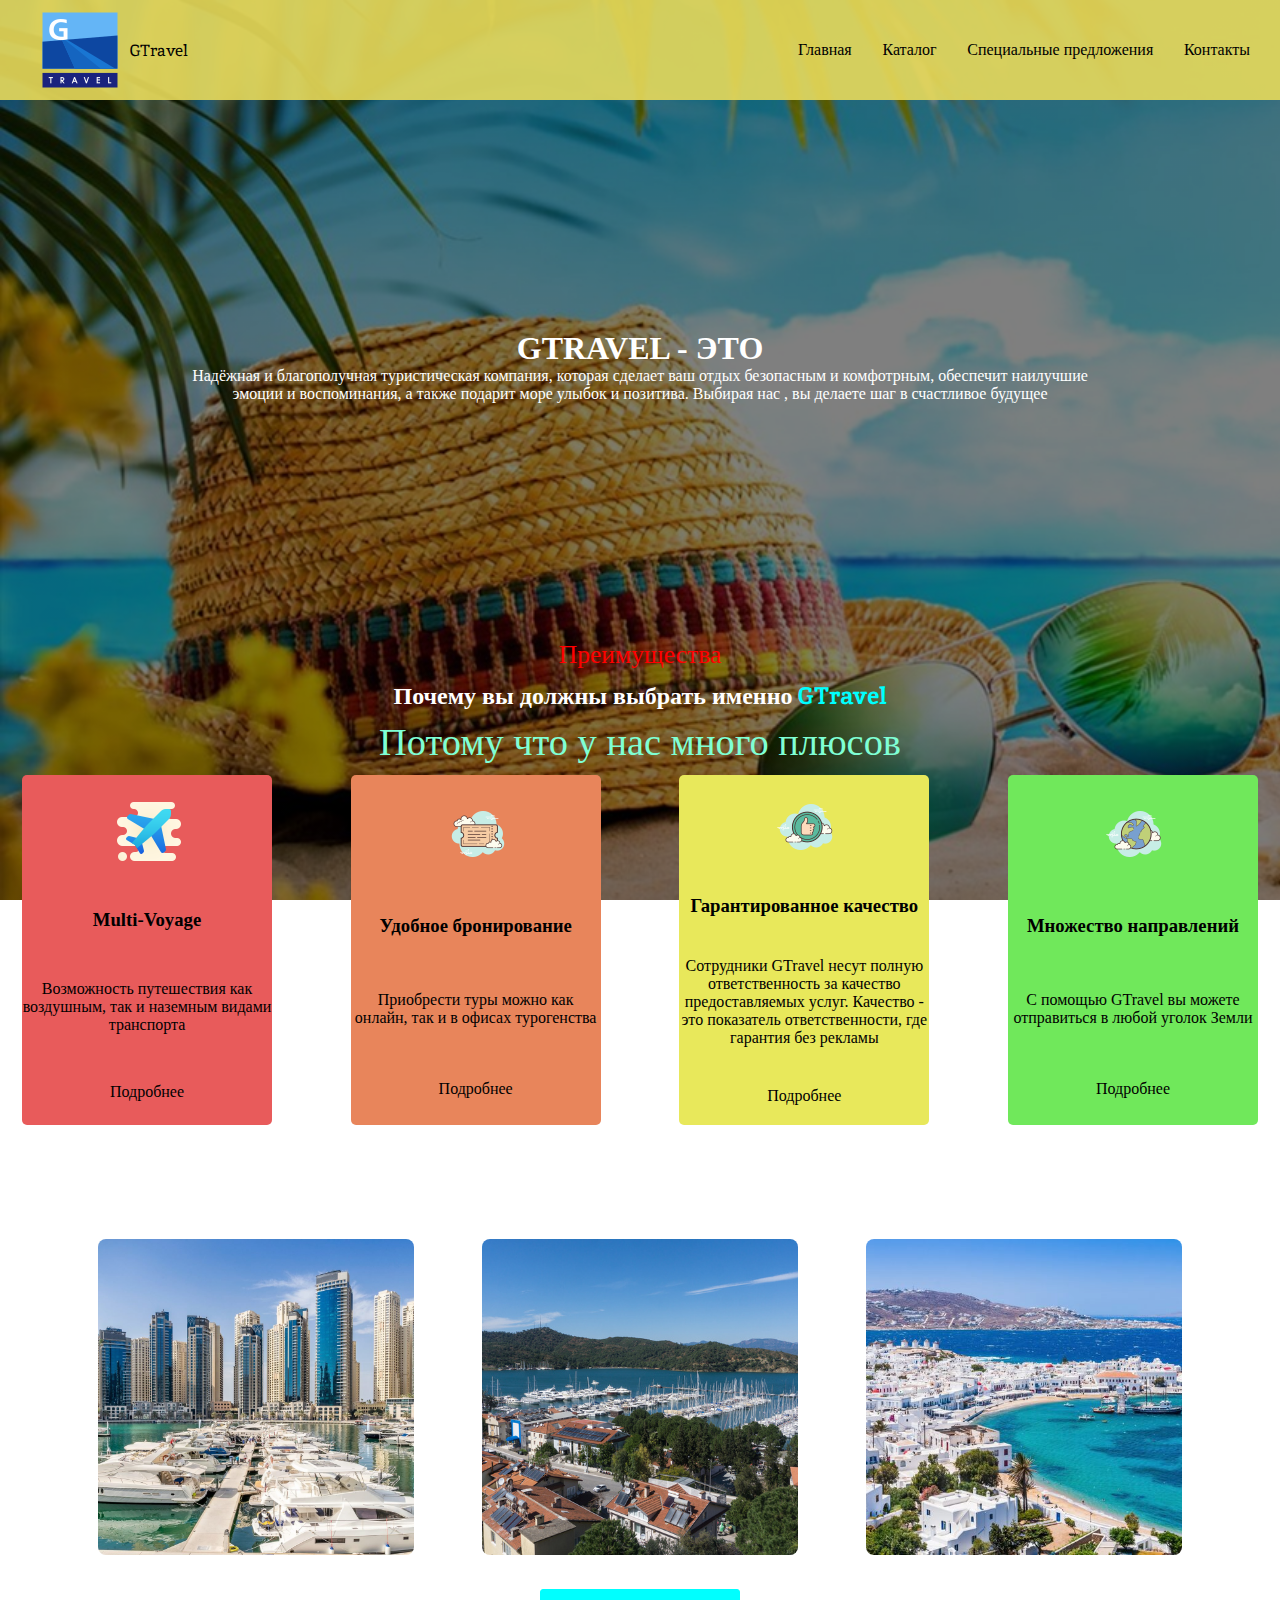
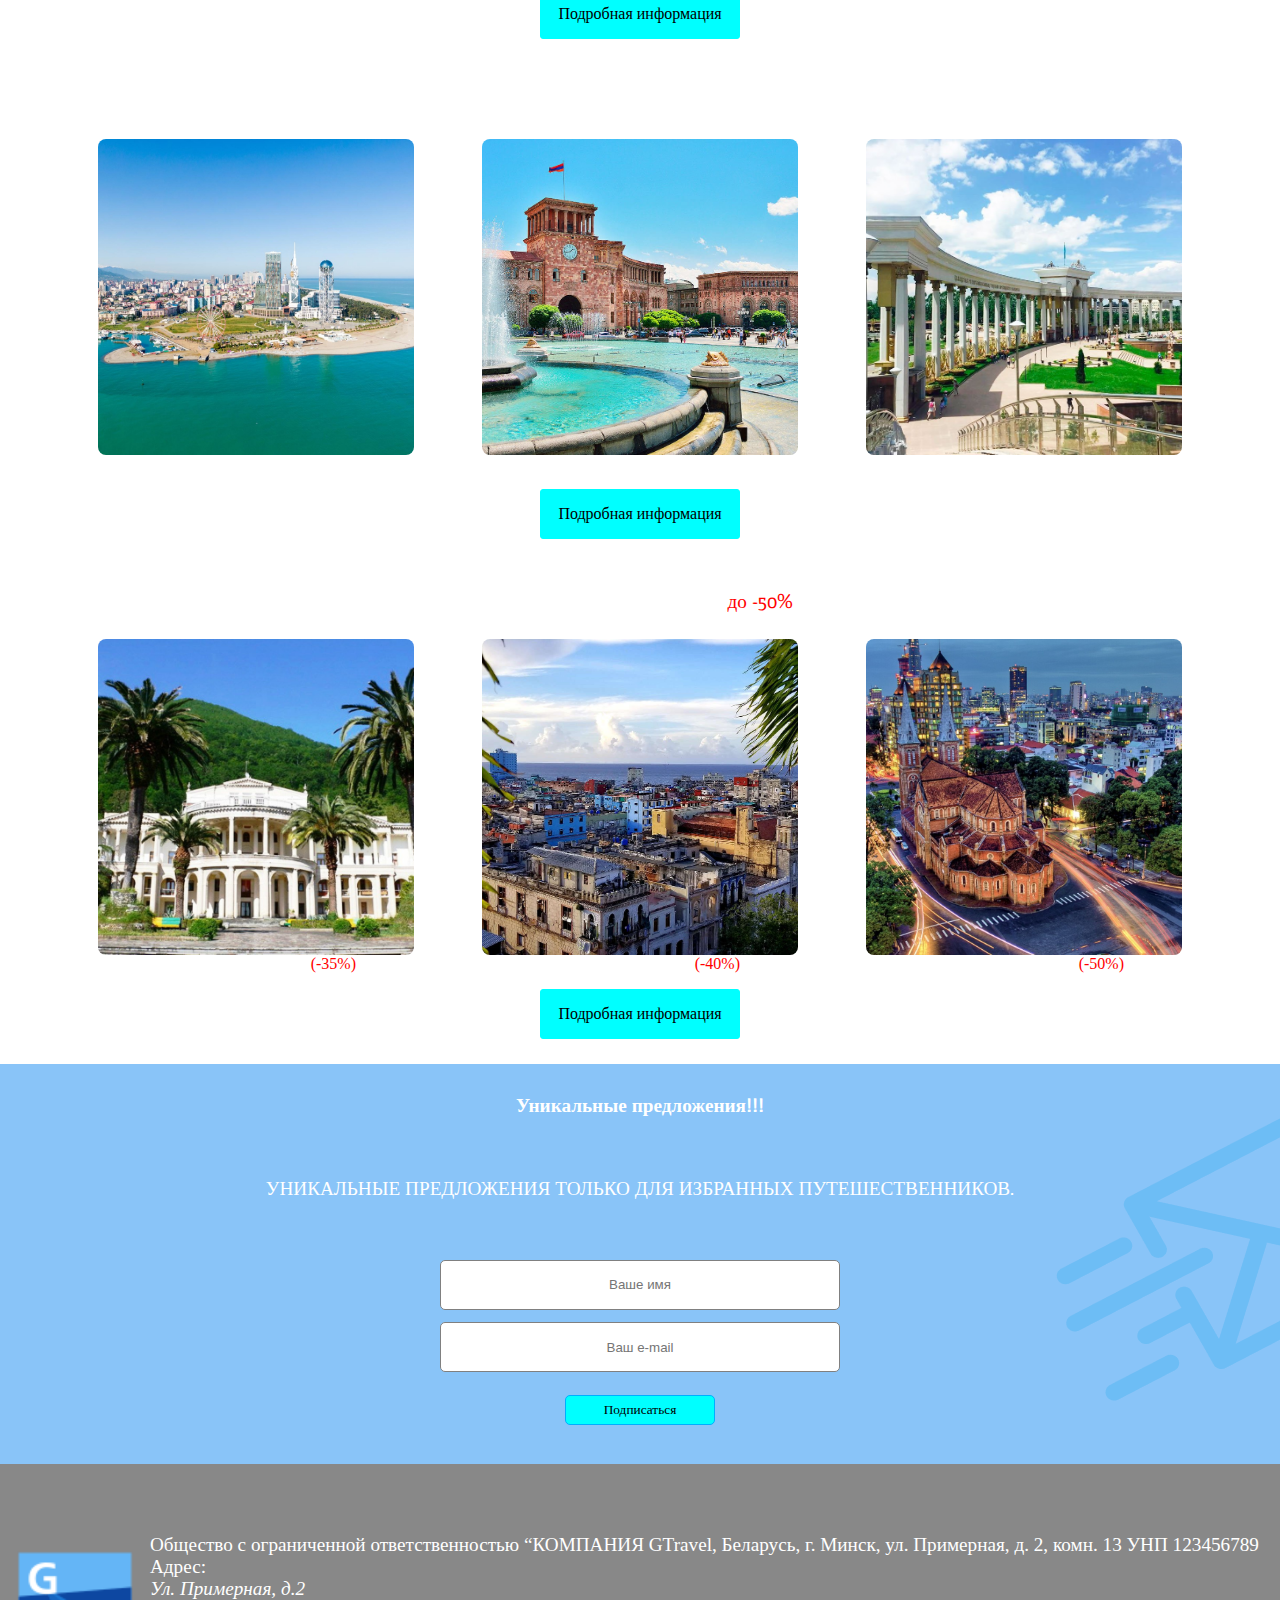
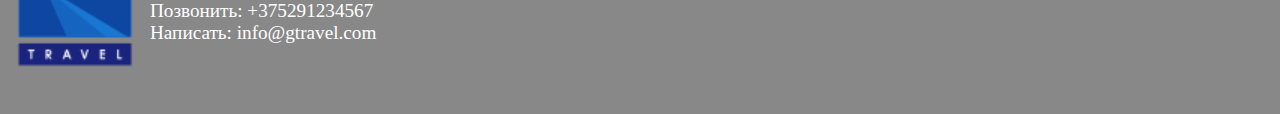
==== index.html @ 3fe6cd39 "fix 1.1" ====
<!DOCTYPE html>
<html lang="en">
<head>
    <meta charset="UTF-8">
    <meta name="viewport" content="width=device-width, initial-scale=1.0">
    <title>Курсовая работа</title>
    <link rel="stylesheet" href="style.css">
    <link rel="shortcut icon" href="img/icons8-gtravel-100.ico" type="image/x-icon">
</head>
<body>
    <header class="header">
        <div class="header_container">
            <div class="header_logo">
                <img src="img/icons8-gtravel-100.ico" alt="logo">
                <span>GTravel</span>
            </div>
            <nav class="header_menu">
                <ul class="header_menu_list">
                    <li class="header_menu_item"><a href="#welcome" class="header_menu_link">Главная</a></li>
                    <li class="header_menu_item"><a href="#limit" class="header_menu_link">Каталог</a></li>
                    <li class="header_menu_item"><a href="#half_limit" class="header_menu_link">Специальные предложения</a></li>
                    <li class="header_menu_item"><a href="#footer" class="header_menu_link">Контакты</a></li>
                </ul>
            </nav>
        </div>
    </header>

    <main class="main">
       <div class="welcome" id="welcome">
            <div class="welcome_c">
                <h1>GTravel - это </h1>
                <p align="center">Надёжная и благополучная туристическая компания, которая сделает ваш отдых безопасным и комфотрным, обеспечит наилучшие эмоции и воспоминания, а также подарит море улыбок и позитива. Выбирая нас , вы делаете шаг в счастливое будущее</p>
            </div>
        </div>

        <div class="advantage">
        <div class="adv_c">
          <div class="adv_text">

            <p class="p1">Преимущества</p>

          <h2 class="h2_section-title">
            Почему вы должны выбрать именно <span class="span_1">GTravel</span>
          </h2>

          <p class="p2">
            Потому что у нас много плюсов
          </p>
        </div>
         
          <div class="ul">
             
              <div class="adv_card1">
                    <div class="card-icon">
                       <img src="img/icons8-plane-64.ico" alt="">
                      </div>
      
                      <h3 class="h3">
                        <a href="#" class="card-title">Multi-Voyage</a>
                      </h3>
      
                      <p class="card-text">
                        Возможность путешествия как воздушным, так и наземным видами транспорта
                      </p>
      
                      <span class="card-badge">Подробнее</span>
                </div>

            

             
                <div class="adv_card2">
                    <div class="card-icon">
                        <img src="img/icons8-ticket-64.ico" alt="logo">
                       </div>
       
                       <h3 class="h3">
                         <a href="#" class="card-title">Удобное бронирование</a>
                       </h3>
       
                       <p class="card-text">
                         Приобрести туры можно как онлайн, так и в офисах турогенства
                       </p>
       
                       <span class="card-badge">Подробнее</span>
                </div>

              

            
                <div class="adv_card3">
                    <div class="card-icon">
                        <img src="img/icons8-good-quality-64.ico" alt="">
                       </div>
       
                       <h3 class="h3">
                         <a href="#" class="card-title">Гарантированное качество</a>
                       </h3>
       
                       <p class="card-text">
                        Сотрудники GTravel несут полную ответственность за качество предоставляемых услуг.
                        Качество - это показатель ответственности, где гарантия без рекламы
                       </p>
       
                       <span class="card-badge">Подробнее</span>
                </div>

            

            
                <div class="adv_card4">
                    <div class="card-icon">
                        <img src="img/icons8-earth-64.ico" alt="">
                       </div>
       
                       <h3 class="h3">
                         <a href="#" class="card-title">Множество направлений</a>
                       </h3>
       
                       <p class="card-text">
                         С помощью GTravel вы можете отправиться в любой уголок Земли
                       </p>
       
                       <span class="card-badge">Подробнее</span>
                </div>
        </div>
        </div>
      </div>
      <div class="limit" id="limit">
        <div class="limit_c">
          <div class="limit_title">Выгодные предложения для отдыха</div>
          <div class="limit_line"></div>
          <div class="limit_offers">
            <div class="offer">
              <div class="offer_c">
                 <img src="sliderimg/Dubai.jpg" alt="" class="offer_img">
                 </div>
                 <div class="offer_content">
                  <h3>Дубай</h3>
                  <p>от 2 000 Br</p>
              </div>
            </div>
            <div class="offer">
              <div class="offer_c">
                 <img src="sliderimg/Turkey.jpg" alt="" class="offer_img">
                 </div>
                 <div class="offer_content">
                  <h3>Турция</h3>
                  <p>от 1 000 Br</p>
              </div>
            </div>
            <div class="offer">
              <div class="offer_c">
                 <img src="sliderimg/Grece.jpg" alt="" class="offer_img">
                 </div>
                 <div class="offer_content">
                  <h3>Греция</h3>
                  <p>от 1 500 Br</p>
              </div>
            </div>
          </div>
          <div class="limit_button">Подробная информация</div>
        </div>
      </div>

      <div class="bus">
        <div class="bus_c">
          <div class="bus_title">Автобусные туры в города</div>
          <div class="bus_line"></div>
          <div class="bus_offers">
            <div class="offer_b">
              <div class="offer_b_c">
                 <img src="bus/Грузия.jpg" alt="" class="offer_img">
                 </div>
                 <div class="offer_b_content">
                  <h3>Батуми</h3>
                  <p>от 1 200 Br</p>
              </div>
            </div>
            <div class="offer_b">
              <div class="offer_b_c">
                 <img src="bus/Армения.jpg" alt="" class="offer_img">
                 </div>
                 <div class="offer_b_content">
                  <h3>Ереван</h3>
                  <p>от 1 300 Br</p>
              </div>
            </div>
            <div class="offer_b">
              <div class="offer_b_c">
                 <img src="bus/Казахстан.jpg" alt="" class="offer_img">
                 </div>
                 <div class="offer_b_content">
                  <h3>Алма-Ата</h3>
                  <p>от 1 500 Br</p>
              </div>
            </div>
            
          </div>
          <div class="bus_button">Подробная информация</div>
        </div>
      </div>
      <div class="limit" id="half_limit">
        <div class="limit_c">
          <div class="limit_title">Специальные предложения по выгодной цене <span class="skidka">до -50% </span>(с 12.02 по 12.03)</div>
          <div class="limit_line"></div>
          <div class="limit_offers">
            <div class="offer">
              <div class="offer_c">
                 <img src="img/Абхазия.jpg" alt="" class="offer_img">
                 </div>
                 <div class="offer_content">
                  <h3>Абхазия</h3>
                  <p>от 1700 Br <span class="skidka">(-35%)</span></p>
              </div>
            </div>
            <div class="offer">
              <div class="offer_c">
                 <img src="img/Куба.jpg" alt="" class="offer_img">
                 </div>
                 <div class="offer_content">
                  <h3>Куба</h3>
                  <p>от 1380 Br <span class="skidka">(-40%)</span></p>
              </div>
            </div>
            <div class="offer">
              <div class="offer_c">
                 <img src="img/vietnam-1_2.jpg" alt="" class="offer_img">
                 </div>
                 <div class="offer_content">
                  <h3>Вьетнам</h3>
                  <p>от 1 500 Br <span class="skidka">(-50%)</span></p>
              </div>
            </div>
          </div>
          <div class="limit_button">Подробная информация</div>
        </div>
      </div>

      <div class="sub">
        <div class="sub_c">
          <h3 class="sub_text">Уникальные предложения!!!</h3>
          <p class="sub_text">УНИКАЛЬНЫЕ ПРЕДЛОЖЕНИЯ ТОЛЬКО ДЛЯ ИЗБРАННЫХ ПУТЕШЕСТВЕННИКОВ.</p>
          <div class="sub_badge">
            <input type="text" class="sub_name" placeholder="Ваше имя">
            <input type="email" class="sub_email" placeholder="Ваш e-mail" required class="input-field">
            <input type="submit" value="Подписаться" class="sub_submit">
          </div>
        </div>
      </div>    
    </main>
    <footer class="footer" id="footer">
      <div class="footer_c">
        <div class="footer_br">
           <div class="footer_logo">
          <a href="" class="logo">
            <img src="img/icons8-gtravel-100.ico" width="150" height="150" alt="GTravel logo">
          </a>
        </div>
           <div class="footer_text">
          <p class="footer_br_text">
            Oбщество с ограниченной ответственностью “КОМПАНИЯ GTravel, Беларусь, г. Минск, ул. Примерная, д. 2, комн. 13 УНП 123456789
          </p>

          <div class="wrapper">
            <span class="span">Адрес:</span>

            <address class="address">Ул. Примерная, д.2 </address>
          </div>

          <div class="wrapper">
            <span class="span">Позвонить:</span>

            <a href="tel:+375291234567" class="footer_link">+375291234567</a>
          </div>

          <div class="wrapper">
            <span class="span">Написать:</span>

            <a href="mailto:info@gtravel.com" class="footer_link">info@gtravel.com</a>
          </div>
        </div>

        </div>
    
      </div>
    
    </footer>
    <script src="script.js"></script>
</body>
</html>
---- style.css ----
@import url('https://fonts.googleapis.com/css2?family=Inika&display=swap');
@import url('https://fonts.googleapis.com/css2?family=Inter:wght@400;700&display=swap');

* {
    margin: 0;
    padding: 0;
    box-sizing: border-box;
}

body {
    width: 100vw;
    height: 100vh;
    overflow-x: hidden;
    background: linear-gradient(rgb(0,0,0,0.5), rgba(0, 0, 0, 0.5)) ,url(img/770LHl6UQCQ.jpg);
    background-size: cover;
    background-repeat: no-repeat;
    background-attachment: fixed;
}

.header {
    width: 100%;
    height: 100px;
    background-color: rgb(232, 218, 91, 0.9);
    display: flex;
    align-items: center;
    justify-content: center;
}

.header_container {
    width: 1220px;
    height: 50px;
    display: flex;
    align-items: center;
    justify-content: space-between;
}

.header_logo {
    height: 50px;
    font-family: 'Inika', serif;
    font-weight: 400;
    font-size: 16px;
    display: flex;
    align-items: center;
}

li {
    list-style: none;
}

a {
    text-decoration: none;
    color: #000000;
}

.header_menu_list {
    width: 452px;
    height: 50px;
    display: flex;
    align-items: center;
    justify-content: space-between;
    font-family: 'Inika', serif;
    font-weight: 400;
    font-size: 16px;
    line-height: 50px;
}

.header_menu_link:hover {
    color: gray;
}
.welcome{
    width: 100%;
    height: 532px;
    display: flex;
    align-items: center;
    justify-content: center;
    background-size: cover;
}
.welcome_c{
    width: 900px;
    height: 532px;
    color: white;
    display: flex;
    flex-direction: column;
    align-items: center;
    justify-content: center;
}
.welcome_c h1{
    text-transform: uppercase;
}
.advantage{
    width: 100%;
    height: 700px;
    width: 100%;
    height: 532px;
}
.adv_c{
    width: 100%;
    height: 500px;
    display: flex;
    flex-direction: column;
    align-items: center;
    justify-content: space-between;
}
.adv_text{
    width: 100%;
    height: 300px;
    display: flex;
    flex-direction: column;
    align-items: center;
    justify-content: space-around;
}
.h2_section-title{
    color: #ffffff;
    font-family: 'Inika', serif;
}
.p1{
    font-size: 2vw;
    color: red;
    font-family: 'Inika', serif;
}
.span_1{
    color:aqua
}
.p2{
    color: aquamarine;
    font-size: 3vw;
}
.adv_card1{
    width: 250px;
    height: 350px;
    text-align: center;
    border-radius: 5px;
    background-color: rgb(232, 91, 91);
    display: flex;
    justify-content: space-around;
    align-items: center;
    flex-direction: column;
}
.adv_card2{
    width: 250px;
    height: 350px;
    text-align: center;
    border-radius: 5px;
    background-color: rgb(232, 133, 91);
    display: flex;
    justify-content: space-around;
    align-items: center;
    flex-direction: column;
}
.adv_card3{
    width: 250px;
    height: 350px;
    text-align: center;
    border-radius: 5px;
    background-color: rgb(232, 232, 91);
    display: flex;
    justify-content: space-around;
    align-items: center;
    flex-direction: column;
}
.adv_card4{
    width: 250px;
    height: 350px;
    text-align: center;
    border-radius: 5px;
    background-color: rgb(112, 232, 91);
    display: flex;
    justify-content: space-around;
    align-items: center;
    flex-direction: column;
}
.card-title{
    color: black;
}
.ul {
    width: 1236px;
    height: 800px;
    display: flex;
    flex-wrap: wrap;
    align-items: center;
    justify-content: space-between;
}
.card-icon{
    width: 60px;
    height: 60px;
}
.card-badge:hover {
    color: rgb(255, 0, 0);
    cursor: pointer;
}
.limit{
    width: 100%;
    height: 500px;
    display: flex;
    align-items: center;
    justify-content: center;
}
.limit_c{
    width: 90%;
    height: 90%;
    display: flex;
    flex-direction: column;
    align-items: center;
    justify-content: space-between;
}
.limit_title{
    color: white;
    font-family: 'Inika', serif;
    font-size: larger;
}
.limit_line{
    width: 45px;
    height: 3px;
    background-color: white;
    border: 1px solid white;
}
.limit_offers{
    width: 100%;
    height: 350px;
    display: flex;
    flex-direction: row;
    align-items: center;
    justify-content: space-around;
}
.offer{
    width: 330px;
    height: 350px;
    display: flex;
    flex-direction: column;
    align-items: center;
    justify-content: center;
}
.offer_c{
    width: 316px;
    height: 316px;
    border-radius: 8px;
    overflow: hidden;
}
.offer_img{
    width: 100%;
    height: 100%;
    object-fit: cover;
    
    
}
.offer_content{
    width: 200px;
    height: 20px;
    display: flex;
    flex-direction: row;
    justify-content: space-between;
    color: white;
}
.limit_button{
    width: 200px;
    height: 50px;
    border-radius: 3px;
    background-color: aqua;
    border: 1px solid aqua;
    color: black;
    display: flex;
    align-items: center;
    justify-content: center;
    transition:  0.3s ease-in-out;
}
.limit_button:hover{
    cursor: pointer;
}
.limit_button:active{
    cursor: pointer;
    scale: 0.9;
    background-color: blue;
    border: 1px solid blue;
    color: white;
}


.bus{
    width: 100%;
    height: 500px;
    display: flex;
    align-items: center;
    justify-content: center;
}
.bus_c{
    width: 90%;
    height: 90%;
    display: flex;
    flex-direction: column;
    align-items: center;
    justify-content: space-between;
}
.bus_title{
    color: white;
    font-family: 'Inika', serif;
    font-size: larger;
}
.bus_line{
    width: 45px;
    height: 3px;
    background-color: white;
    border: 1px solid white;
}
.bus_offers{
    width: 100%;
    height: 350px;
    display: flex;
    flex-direction: row;
    align-items: center;
    justify-content: space-around;
}
.offer_b{
    width: 330px;
    height: 350px;
    display: flex;
    flex-direction: column;
    align-items: center;
    justify-content: center;
}
.offer_b_c{
    width: 316px;
    height: 316px;
    border-radius: 8px;
    overflow: hidden;
}
.offer_b_img{
    width: 100%;
    height: 100%;
    object-fit: cover;
    
    
}
.offer_b_content{
    width: 200px;
    height: 20px;
    display: flex;
    flex-direction: row;
    justify-content: space-between;
    color: white;
}
.bus_button{
    width: 200px;
    height: 50px;
    border-radius: 3px;
    background-color: aqua;
    border: 1px solid aqua;
    color: black;
    display: flex;
    align-items: center;
    justify-content: center;
    transition:  0.3s ease-in-out;
}
.bus_button:hover{
    cursor: pointer;
}
.bus_button:active{
    cursor: pointer;
    scale: 0.9;
    background-color: blue;
    border: 1px solid blue;
    color: white;
}
.skidka{
    color: red;
}


.sub{
    width: 100%;
    height: 400px;
    background: url(img/form-subscribe-bg.png) rgba(19, 137, 241, 0.5) no-repeat;
    background-position: center;
    display: flex;
    align-items: center;
    justify-content: center;
}
.sub_c{
    width: 100%;
    height: 100%;
    display: flex;
    flex-direction: column;
    align-items: center;
    justify-content: space-around;
}
.sub_text{
    color: white;
    font-size: larger;
    font-family:'Inika', serif; ;
}
.sub_badge{
    width: 600px;
    height: 175px;
    display: flex;
    flex-direction: column;
    align-items: center;
    justify-content: space-between;
}
.sub_name, .sub_email{
    width: 400px;
    height: 50px;
    border-radius: 5px;
    border: 1px solid gray;
    text-align: center;
}
.sub_submit{
    margin: 10px;
    width: 150px;
    height: 30px;
    border-radius: 5px;
    border: 1px solid rgb(0, 174, 255);
    background-color: aqua;
    color: black;
    font-family: 'Inika', serif;
    transition: 0.3s ease-in-out;
}
.sub_submit:active{
    cursor: pointer;
    color: white;
    background-color: blue;
    border: 1px solid blue;
    scale: 0.9;
}
.footer{
    width: 100%;
    height: 250px;
    background-color: rgb(18, 17, 17, 0.5);
}
.footer_c{
    width: 100%;
    height: 90%;
    display: flex;
    align-items: end;
    justify-content: space-between;
}
.footer_br{
    display: flex;
    flex-direction: row;
    justify-content: space-between;
    font-size: larger;
}
.footer_br_text, .wrapper, .span, .footer_link{
    color: white;
}
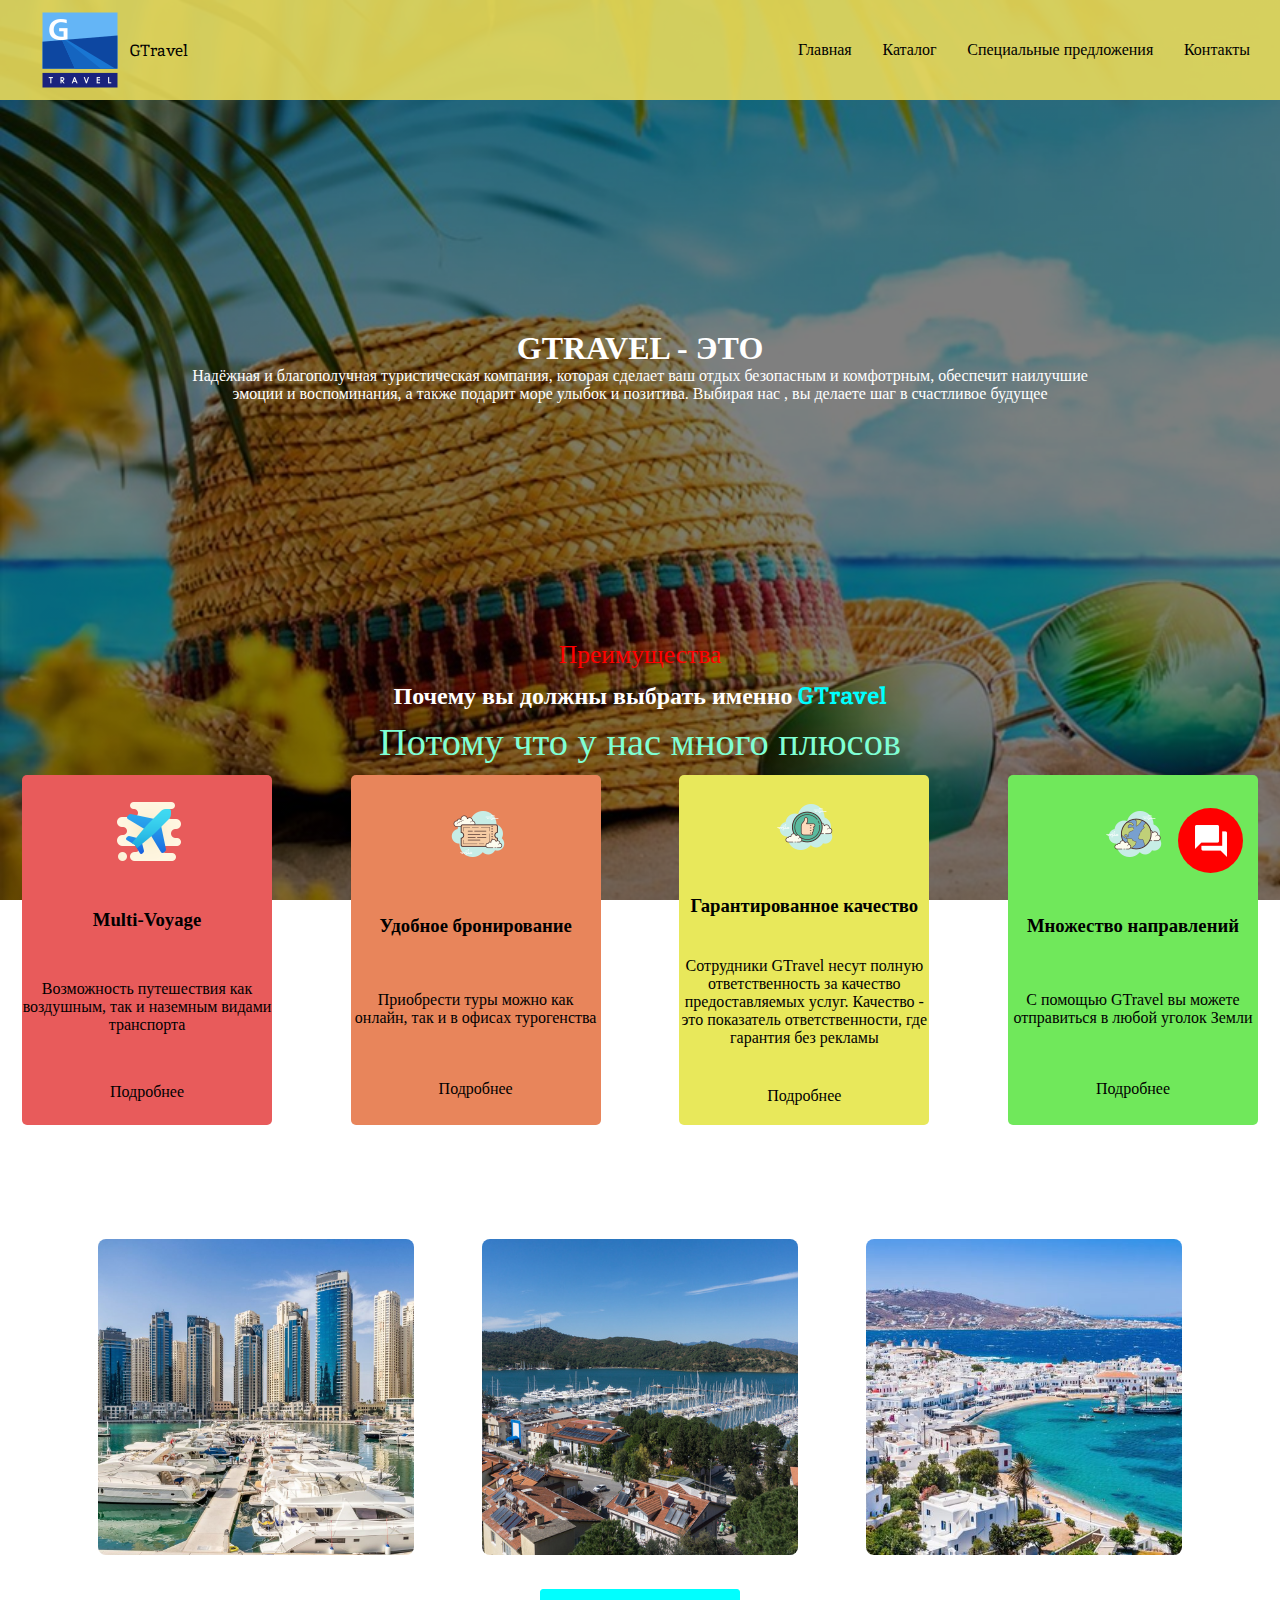
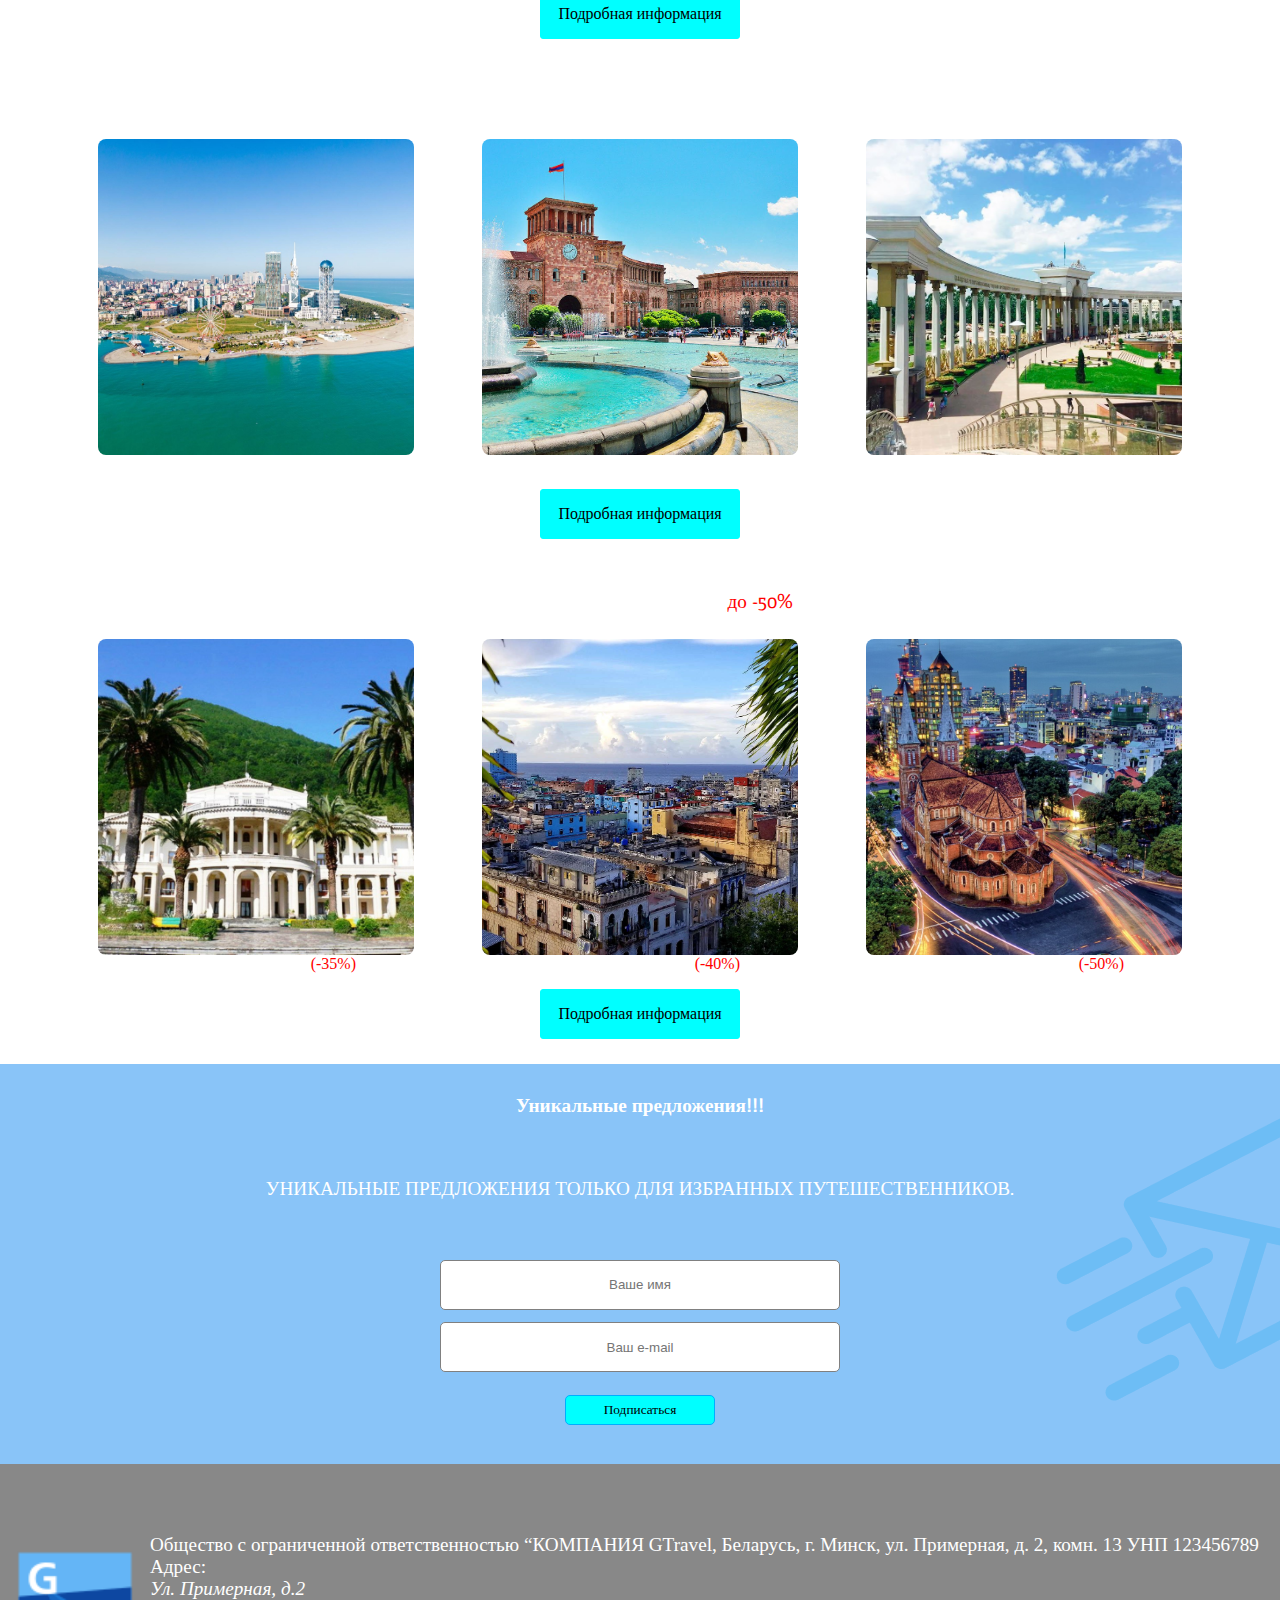
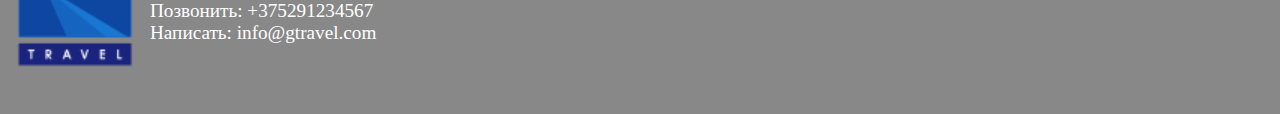
==== commit 879eb1f3: "fix 1.11" ====
--- a/index.html
+++ b/index.html
@@ -63,7 +63,7 @@
                         Возможность путешествия как воздушным, так и наземным видами транспорта
                       </p>
       
-                      <span class="card-badge">Подробнее</span>
+                      <a class="openmodal1"> <span class="card-badge">Подробнее</span> </a>  
                 </div>
 
             
@@ -82,7 +82,7 @@
                          Приобрести туры можно как онлайн, так и в офисах турогенства
                        </p>
        
-                       <span class="card-badge">Подробнее</span>
+                       <a href="#" class="openmodal2"> <span class="card-badge">Подробнее</span> </a>  
                 </div>
 
               
@@ -102,7 +102,7 @@
                         Качество - это показатель ответственности, где гарантия без рекламы
                        </p>
        
-                       <span class="card-badge">Подробнее</span>
+                       <a href="#" class="openmodal3"> <span class="card-badge">Подробнее</span> </a>  
                 </div>
 
             
@@ -121,7 +121,7 @@
                          С помощью GTravel вы можете отправиться в любой уголок Земли
                        </p>
        
-                       <span class="card-badge">Подробнее</span>
+                    <a href="#" class="openmodal4"> <span class="card-badge">Подробнее</span> </a>  
                 </div>
         </div>
         </div>
@@ -286,6 +286,17 @@
       </div>
     
     </footer>
-    <script src="script.js"></script>
+    <div  class="modal"> 
+
+    </div>
+    <div  class="modal2"> 
+
+    </div>
+
+     <div class="call">
+      <div class="call_button"></div>
+      <div class="call_button_1"></div>
+     </div>
+    <script src="script.js"></script> 
 </body>
-</html>+</html>
--- a/style.css
+++ b/style.css
@@ -326,9 +326,7 @@
 .offer_b_img{
     width: 100%;
     height: 100%;
-    object-fit: cover;
-    
-    
+    object-fit: cover; 
 }
 .offer_b_content{
     width: 200px;
@@ -441,4 +439,237 @@
 .footer_br_text, .wrapper, .span, .footer_link{
     color: white;
 }
-
+.modal {
+    position: fixed;
+    top: 0;
+    left: 0;
+    width: 100%;
+    height: 100%;
+    background-color: rgba(0, 0, 0, 0.5);
+    backdrop-filter: blur(1vw);
+    align-items: center;
+    justify-content: center;
+    color: white;
+    z-index: 20;
+    display: none;
+}
+.stop-scrolling {
+    overflow: hidden;
+}
+.modal.show {
+    display: flex;
+}
+.modal_card {
+    width: 90%;
+    height: 90%;
+    background-color: rgb(255, 255, 255, 0.5);
+    display: flex;
+    border-radius: 3px;
+    flex-direction: column;
+    align-items: center;
+    justify-content: space-around;
+    padding: 1vw;
+    overflow: hidden;
+}
+.modal_movie_overwrite{
+    width: 90%;
+    height: 90%;
+    color: #fff;
+    display: flex;
+    justify-content: space-between;
+
+}
+.modal_img1{
+    width: 800px;
+    height: 600px;
+    background-image: url(img/modalimg1.jpg);
+    background-size: cover;
+    background-repeat: no-repeat;
+    border-radius: 8px;
+    overflow: hidden;
+}
+.modal_img2{
+    width: 800px;
+    height: 600px;
+    background-image: url(img/ticket.jpg);
+    background-size: cover;
+    background-repeat: no-repeat;
+    border-radius: 8px;
+    overflow: hidden;
+}
+.modal_img3{
+    width: 800px;
+    height: 600px;
+    background-image: url(img/garantia.jpg);
+    background-size: cover;
+    background-repeat: no-repeat;
+    border-radius: 8px;
+    overflow: hidden;
+}
+.modal_img4{
+    width: 1200px;
+    height: 600px;
+    background: linear-gradient(rgba(0,0,0,0.5), rgba(0,0,0,0.5)),  url(img/gif.gif);
+    background-size: cover;
+    display: flex;
+    align-items: center;
+    justify-content: center;
+    background-repeat: no-repeat;
+    border-radius: 8px;
+    overflow: hidden;
+}
+.modal_text{
+    width: 350px;
+    height: 600px;
+    color: #000000;
+    background-color: gray;
+    text-align: center;
+    border-radius: 2px ;
+    font-family: 'Inika', serif;
+    font-size: larger;  
+}
+.modal_text2{
+    width: 350px;
+    height: 600px;
+    color: #000000;
+    background-color: gray;
+    text-align: center;
+    border-radius: 2px ;
+    font-family: 'Inika', serif;
+    font-size: larger;  
+}
+.modal_movie_overwrite2{
+    width: 90%;
+    height: 90%;
+    color: #fff;
+    display: flex;
+    align-items: center;
+    justify-content: space-between;
+
+}
+.modal_block{
+    width: 300px;
+    height: 400px;
+    display: flex;
+    flex-direction: column;
+    align-items: center;
+    justify-content: space-between;
+
+}
+.modal_button_close {
+    padding: 1vw 2vw;
+    text-transform: uppercase;
+    transition: 0.3s ease-in-out;
+}
+
+.modal_button_close:hover {
+    opacity: 0.8;
+    transform: scale(1.1);
+    cursor: pointer;
+}
+
+.modal_button_close:active {
+    opacity: 1;
+    transform: scale(0.9);
+}
+.modal2 {
+    position: fixed;
+    top: 0;
+    left: 0;
+    width: 100%;
+    height: 100%;
+    background-color: rgba(255, 255, 255, 0.5);
+    backdrop-filter: blur(1vw);
+    align-items: center;
+    justify-content: center;
+    color: white;
+    z-index: 20;
+    display: none;
+}
+.modal2.show {
+    display: flex;
+}
+.modal_button_close2 {
+    padding: 1vw 2vw;
+    text-transform: uppercase;
+    transition: 0.3s ease-in-out;
+}
+
+.modal_button_close2:hover {
+    opacity: 0.8;
+    transform: scale(1.1);
+    cursor: pointer;
+}
+
+.modal_button_close2:active {
+    opacity: 1;
+    transform: scale(0.9);
+}
+.stop-scrolling2 {
+    overflow: hidden;
+}
+
+.call{
+    width: 72px;
+    height: 72px;
+    position: fixed;
+    bottom: 20px;
+    right: 30px;
+    z-index: 2147483600;
+}
+.call_button{
+    background-color: #ff0000;
+    width: 65px;
+    height: 65px;
+    position: absolute;
+    display: block;
+    border-radius: 50%;
+    border: 1px solid transparent;
+    background-image: url(img/chat_button.png);
+    background-size: 50%;
+    background-repeat: no-repeat;
+    background-position: center;
+    cursor: pointer;
+}
+.call_button.show {
+    display: flex;
+}
+.call_button_1{
+    background-color: #ff0000;
+    width: 65px;
+    height: 65px;
+    position: absolute;
+    display: block;
+    border-radius: 50%;
+    border: 1px solid transparent;
+    background-image: url(img/cross\ \(1\).png);
+    background-size: 50%;
+    background-repeat: no-repeat;
+    background-position: center;
+    cursor: pointer;
+    display: none;
+}
+.call_button_1.show {
+    display: flex;
+}
+.modal_img{
+    width: 200px;
+    height: 200px;
+    border-radius: 8px;
+    overflow: hidden;
+}
+.modal_image{
+    width: 100%;
+    height: 100%;
+    object-fit: cover; 
+}
+.modal_t{
+    width: 250px;
+    height: 175px;
+    background-color: grey;
+    display: flex;
+    flex-direction: column;
+    align-items: center;
+    justify-content: space-around;
+    text-align: center;
+}
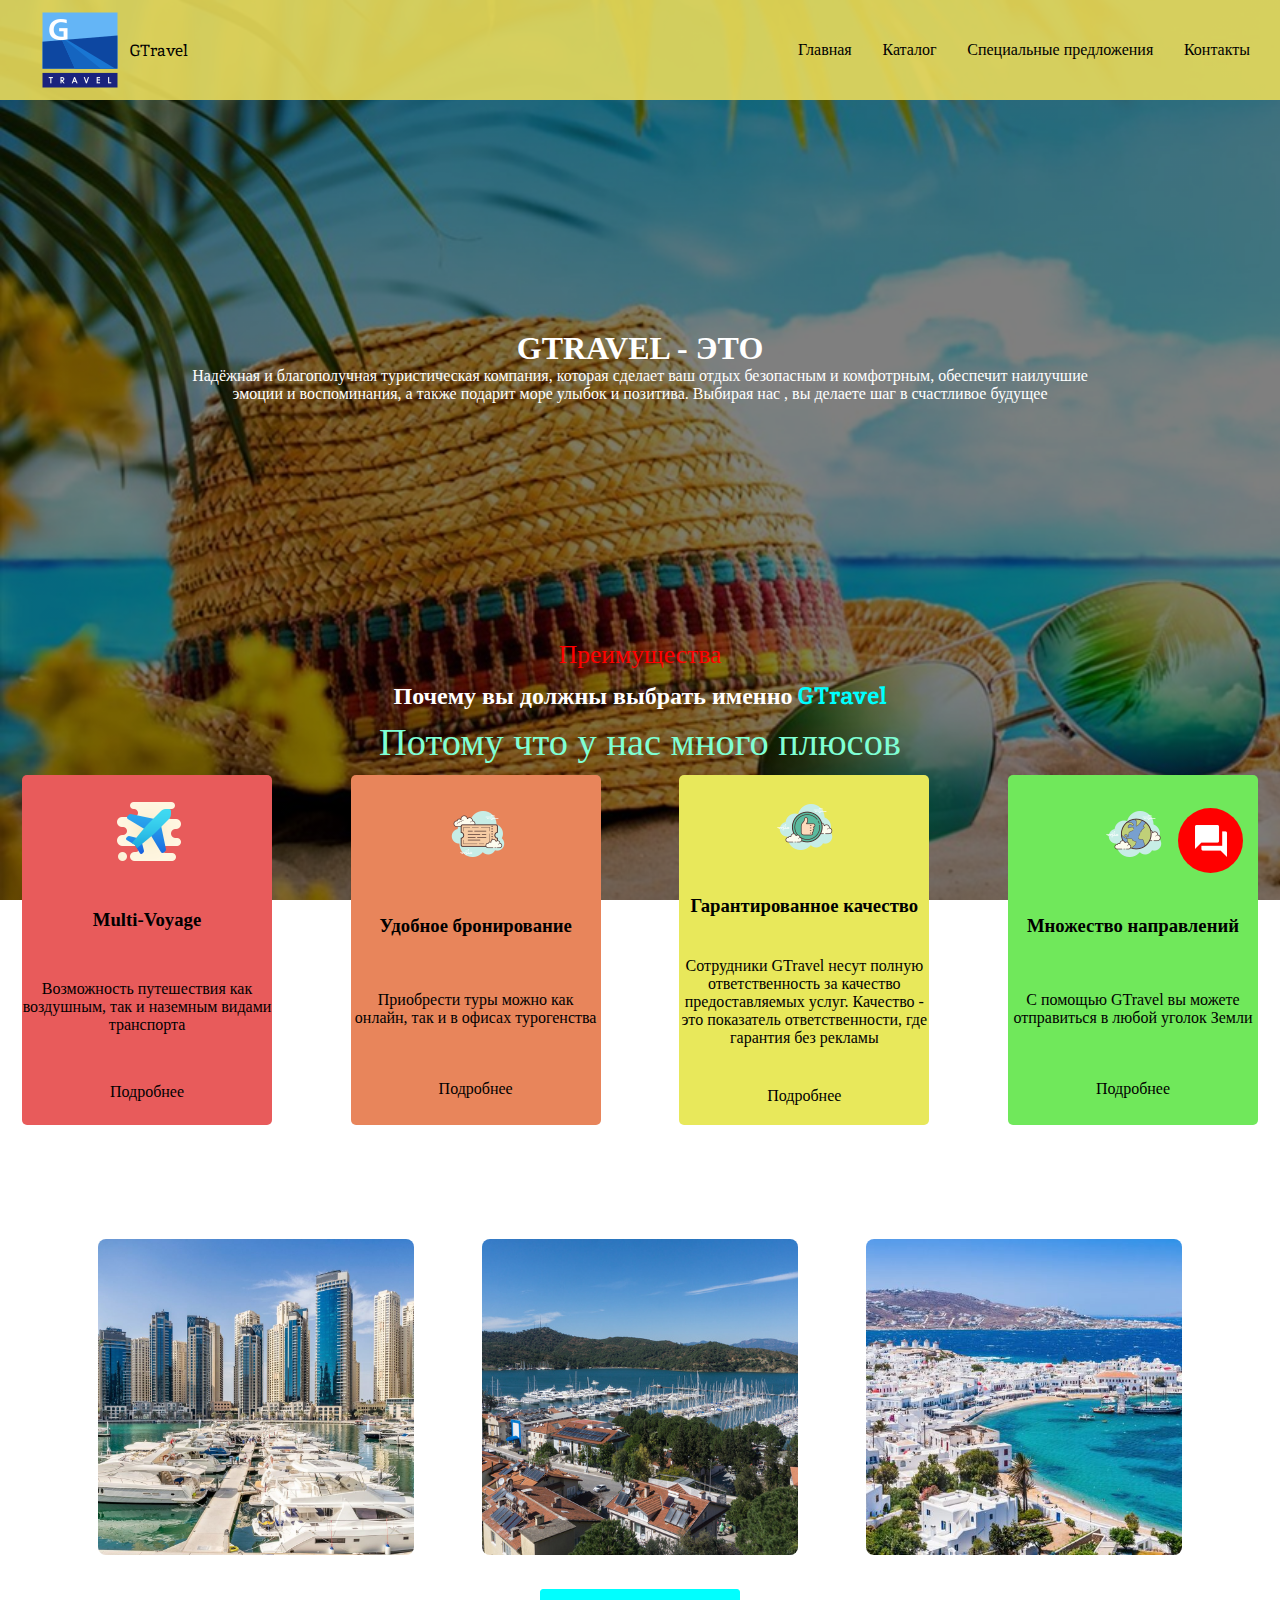
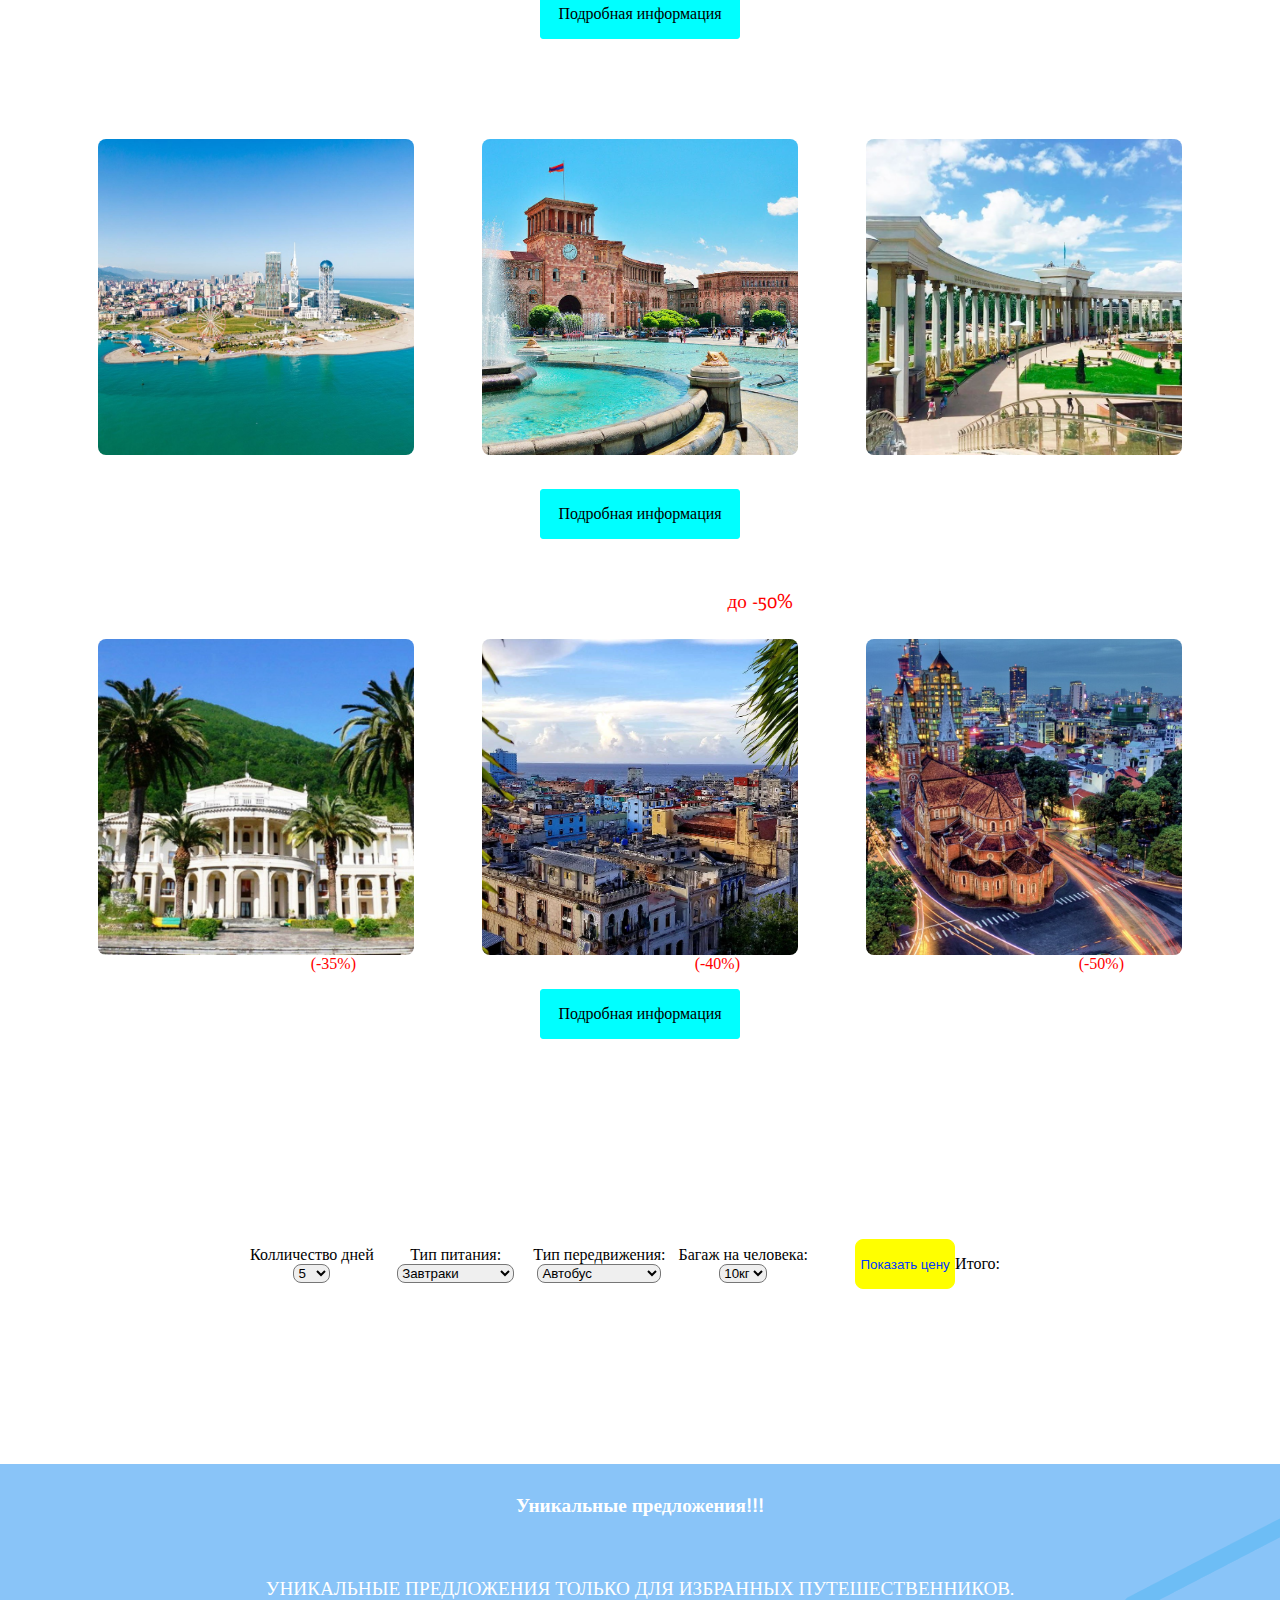
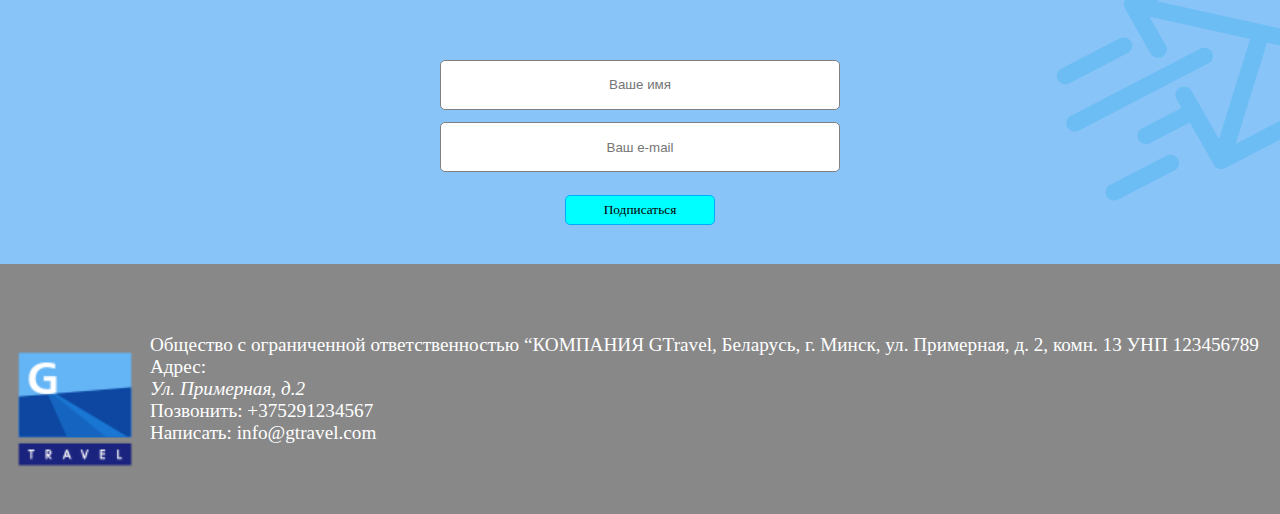
==== commit c0ebb5c7: "fix 1.14" ====
--- a/index.html
+++ b/index.html
@@ -136,7 +136,7 @@
                  <img src="sliderimg/Dubai.jpg" alt="" class="offer_img">
                  </div>
                  <div class="offer_content">
-                  <h3>Дубай</h3>
+                  <h3>ОАЭ</h3>
                   <p>от 2 000 Br</p>
               </div>
             </div>
@@ -237,13 +237,75 @@
         </div>
       </div>
 
+      <div class="board">
+        <div class="board_c">
+          <div class="form-point_col-1">
+            <div class="label">
+                Колличество дней
+            </div>
+            <div>
+              <select class="cell" id="1.1">
+                <option value="1" width="30">5</option>
+                <option value="2">7</option>
+                <option value="3">10</option>
+               </select>
+            </div> 
+          </div>
+            <div class="form-point_col-2">
+              <div class="label">
+                  Тип питания:
+              </div>
+              <div>
+                <select class="cell" id="1.2">
+                  <option value="1">Завтраки</option>
+                  <option value="2">Завтрак и обед</option>
+                  <option value="3">Завтрак и ужин</option>
+                  <option value="4">Обед и ужин</option>
+                  <option value="5">Всё включено</option>
+                 </select>
+              </div>
+        </div>
+        <div class="form-point_col-3">
+          <div class="label">
+              Тип передвижения:
+          </div>
+          <div>
+            <select class="cell" id="1.3">
+              <option value="1">Автобус</option>
+              <option value="2">Самолет</option>
+              <option value="3">Поезд</option>
+              <option value="4">Аренда машины</option>
+             </select>
+          </div>
+    </div>
+    <div class="form-point_col-4">
+      <div class="label">
+          Багаж на человека:
+      </div>
+      <div>
+        <select class="cell" id="1.4">
+          <option value="1">10кг</option>
+          <option value="2">15кг</option>
+          <option value="3">20кг</option>
+         </select>
+      </div>
+          </div>
+          <div class="form-point_col-5">
+            <input type="button" value="Показать цену" class="board_button">
+            Итого: <div class="price"></div>
+          </div>
+            
+      </div>
+    </div>
+      
+
       <div class="sub">
         <div class="sub_c">
           <h3 class="sub_text">Уникальные предложения!!!</h3>
           <p class="sub_text">УНИКАЛЬНЫЕ ПРЕДЛОЖЕНИЯ ТОЛЬКО ДЛЯ ИЗБРАННЫХ ПУТЕШЕСТВЕННИКОВ.</p>
           <div class="sub_badge">
-            <input type="text" class="sub_name" placeholder="Ваше имя">
-            <input type="email" class="sub_email" placeholder="Ваш e-mail" required class="input-field">
+            <input type="text" id="name" class="sub_name" placeholder="Ваше имя">
+            <input type="email" id="email"  class="sub_email" placeholder="Ваш e-mail" required class="input-field">
             <input type="submit" value="Подписаться" class="sub_submit">
           </div>
         </div>
@@ -292,11 +354,34 @@
     <div  class="modal2"> 
 
     </div>
+    <div class="modal3">
+      
+    </div>
+    <div class="modal4">
+      
+    </div>
+    <div class="modal6">
+      <p>Благодарим вас</p>
+      <p>Вы подписались на наши уведомления!!!!</p>
+    </div>
 
      <div class="call">
+      <div class="call_row">
+        <div class="call_row_chat">
+          <div class="chat_image">
+          <img src="img/agent (1).png" alt="" class="chat_img">
+        </div>
+          <p>Иван (агент поддержки)</p>
+        </div>
+        <div class="chat_chat">
+
+        </div>
+        <input type="text" class="chat_text" placeholder="Введите ваше сообщение">
+      </div>
       <div class="call_button"></div>
       <div class="call_button_1"></div>
      </div>
+     <audio src="tracks/bensound-dreams.mp3" class="audio1"></audio>
     <script src="script.js"></script> 
 </body>
 </html>
--- a/style.css
+++ b/style.css
@@ -362,6 +362,61 @@
     color: red;
 }
 
+.board{
+    width: 100%;
+    height: 400px;
+    display: flex;
+    align-items: center;
+    justify-content: center;
+}
+.board_c{
+    width: 800px;
+    height: 300px;
+    display: flex;
+    flex-direction: row;
+    align-items: center;
+    justify-content: center;
+}
+.form-point_col-1, .form-point_col-2, .form-point_col-3, .form-point_col-4{
+    width: 179px;
+    height: 65px;
+    background-color: white;
+    display: flex;
+    align-items: center;
+    justify-content: center;
+    flex-direction: column;
+}
+.form-point_col-1{
+    border-top-left-radius: 8px ;
+    border-bottom-left-radius: 8px ;
+}
+.form-point_col-5{
+    width: 280px;
+    height: 65px;
+    display: flex;
+    align-items: center;
+    justify-content: center;
+    border-top-right-radius: 8px ;
+    border-bottom-right-radius: 8px ;
+    background-color: white;
+    color: black;
+}
+.cell{
+    border-radius: 8px;
+}
+.board_button{
+    width: 100px;
+    height: 50px;
+    border: 1px solid yellow;
+    border-radius: 8px;
+    background-color: yellow;
+    color: rgb(0, 55, 255);
+    transition: .25s ease-in-out;
+}
+.board_button:hover{
+    cursor: pointer;
+    scale: 1.1;
+}
 
 .sub{
     width: 100%;
@@ -470,12 +525,25 @@
     justify-content: space-around;
     padding: 1vw;
     overflow: hidden;
+    animation: modalcard 1s ease-in-out;
+}
+@keyframes modalcard {
+    0% {
+        opacity: 0;
+    }
+    50% {
+        opacity: 0.5;
+    }
+    100%{
+        opacity: 1;
+    }
 }
 .modal_movie_overwrite{
     width: 90%;
     height: 90%;
     color: #fff;
     display: flex;
+    align-items: center;
     justify-content: space-between;
 
 }
@@ -522,7 +590,6 @@
     width: 350px;
     height: 600px;
     color: #000000;
-    background-color: gray;
     text-align: center;
     border-radius: 2px ;
     font-family: 'Inika', serif;
@@ -532,7 +599,6 @@
     width: 350px;
     height: 600px;
     color: #000000;
-    background-color: gray;
     text-align: center;
     border-radius: 2px ;
     font-family: 'Inika', serif;
@@ -582,7 +648,7 @@
     backdrop-filter: blur(1vw);
     align-items: center;
     justify-content: center;
-    color: white;
+    color: rgb(0, 0, 0);
     z-index: 20;
     display: none;
 }
@@ -608,7 +674,6 @@
 .stop-scrolling2 {
     overflow: hidden;
 }
-
 .call{
     width: 72px;
     height: 72px;
@@ -634,6 +699,77 @@
 .call_button.show {
     display: flex;
 }
+.call_row{
+    background-color: #ffffff;
+    margin-left: -230px;
+    margin-top: -430px;
+    width: 300px;
+    height: 400px;
+    position: absolute;
+    display: block;
+    flex-direction: column;
+    border-radius: 8px;
+    border: 1px solid transparent;
+    display: none;
+    transition: 0.75s ease-in-out;
+    animation: callrow 0.75s ease-in-out;
+}
+@keyframes callrow {
+    0% {
+        opacity: 0;
+    }
+    25%{
+        opacity: 0.25;
+    }
+    50%{
+        opacity: 0.5;
+    }
+    75%{
+        opacity: 0.75;
+    }
+    100%{
+        opacity:1;
+    }
+}
+.call_row.show {
+    display: flex;
+}
+.call_row_chat{
+    width: 300px;
+    height: 70px;
+    background-color: rgb(255, 0, 0, 0.5);
+    border: 1px solid red;
+    border-top-left-radius: 8px;
+    border-top-right-radius: 8px;
+    display: flex;
+    align-items: center;
+    justify-content: space-around;
+    font-family: 'Inika', serif;
+    font-size: larger;
+}
+.chat_chat{
+    width: 300px;
+    height: 300px;
+}
+.chat_text{
+    width: 300px;
+    height: 30px;
+    border-bottom-left-radius: 8px;
+    border-bottom-right-radius: 8px;
+    text-align: center;
+}
+.chat_image{
+    width: 65px;
+    height: 65px;
+    border-radius: 50%;
+    overflow: hidden;
+}
+.chat_img{
+    width: 100%;
+    height: 100%;
+    object-fit: cover;
+    background-position: center;
+}
 .call_button_1{
     background-color: #ff0000;
     width: 65px;
@@ -666,10 +802,122 @@
 .modal_t{
     width: 250px;
     height: 175px;
-    background-color: grey;
-    display: flex;
+    display: flex;
+    color: black;
     flex-direction: column;
     align-items: center;
     justify-content: space-around;
     text-align: center;
 }
+.modal3 {
+    position: fixed;
+    top: 0;
+    left: 0;
+    width: 100%;
+    height: 100%;
+    background-color: rgba(255, 255, 255, 0.5);
+    backdrop-filter: blur(1vw);
+    align-items: center;
+    justify-content: center;
+    color: white;
+    z-index: 20;
+    display: none;
+}
+.modal3.show {
+    display: flex;
+}
+.modal6 {
+    position: fixed;
+    top: 0px;
+    left: 0px;
+    width: 300px;
+    height: 100px;
+    border-radius: 8px;
+    background-color: rgba(255, 255, 255);
+    flex-direction: column;
+    align-items: center;
+    justify-content: center;
+    color: rgb(0, 0, 0);
+    z-index: 20;
+    display: none;
+    animation: modal6 2s ease-in-out
+}
+.modal_button_close3 {
+    padding: 1vw 2vw;
+    text-transform: uppercase;
+    transition: 0.3s ease-in-out;
+}
+
+.modal_button_close3:hover {
+    opacity: 0.8;
+    transform: scale(1.1);
+    cursor: pointer;
+}
+
+.modal_button_close3:active {
+    opacity: 1;
+    transform: scale(0.9);
+}
+.modal6.show {
+    display: flex;
+}
+.modal_button_close6 {
+    padding: 1vw 2vw;
+    text-transform: uppercase;
+    transition: 0.3s ease-in-out;
+}
+
+.modal_button_close6:hover {
+    opacity: 0.8;
+    transform: scale(1.1);
+    cursor: pointer;
+}
+
+.modal_button_close6:active {
+    opacity: 1;
+    transform: scale(0.9);
+}
+@keyframes modal6 {
+    0% {
+        opacity: 0;
+    }
+    50% {
+        opacity: 0.5;
+    }
+    100%{
+        opacity: 1;
+    }
+}
+.modal4 {
+    position: fixed;
+    top: 0;
+    left: 0;
+    width: 100%;
+    height: 100%;
+    background-color: rgba(255, 255, 255, 0.5);
+    backdrop-filter: blur(1vw);
+    align-items: center;
+    justify-content: center;
+    color: rgb(0, 0, 0);
+    z-index: 20;
+    display: none;
+}
+.modal4.show {
+    display: flex;
+}
+.modal_button_close4 {
+    padding: 1vw 2vw;
+    text-transform: uppercase;
+    transition: 0.3s ease-in-out;
+}
+
+.modal_button_close4:hover {
+    opacity: 0.8;
+    transform: scale(1.1);
+    cursor: pointer;
+}
+
+.modal_button_close4:active {
+    opacity: 1;
+    transform: scale(0.9);
+}